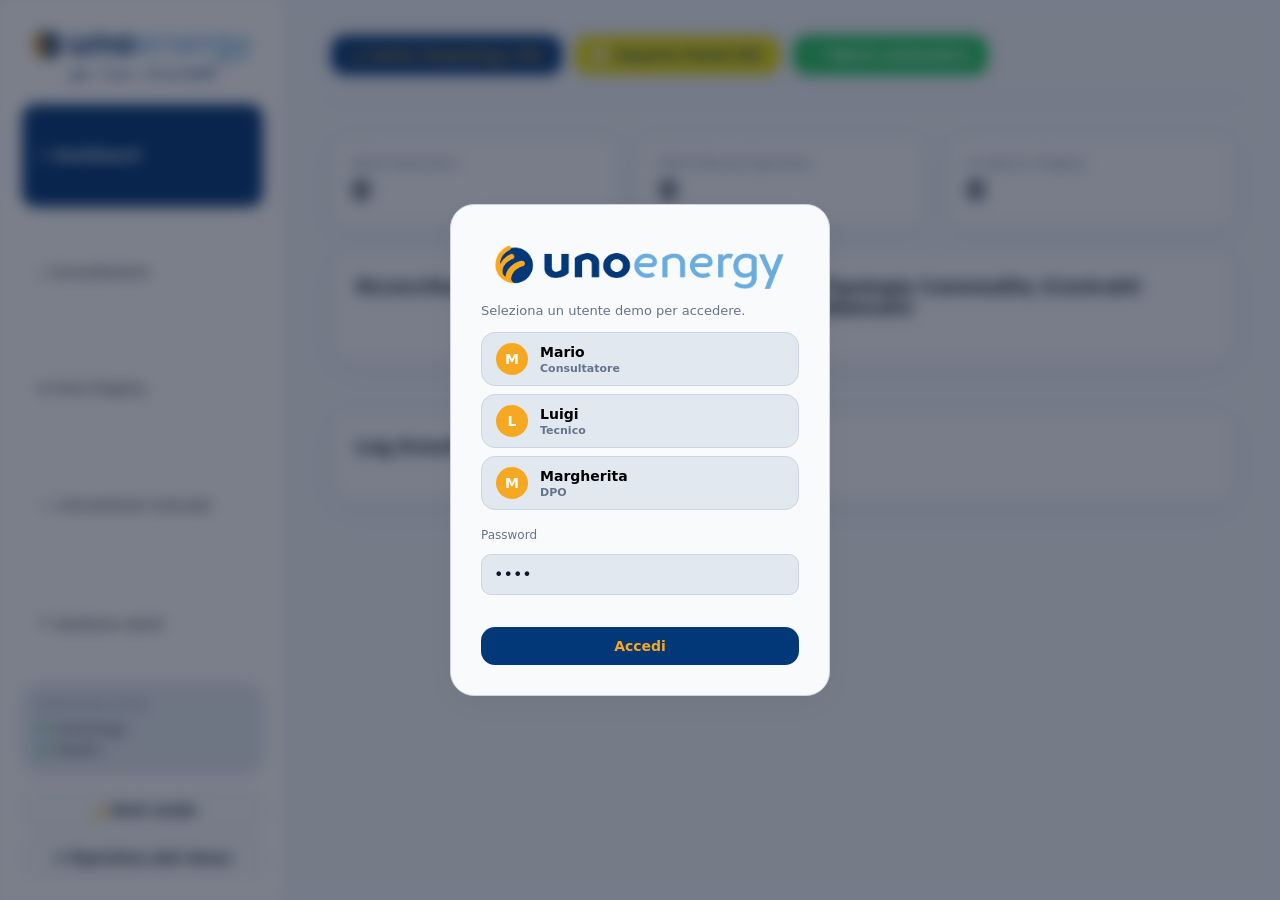
==== index.html @ 5f6e7caa "aggiunta la possibilità di vedere il responsabile del match solo da DPO" ====
<!doctype html>
<html lang="it">

<head>
  <meta charset="utf-8" />
  <meta name="viewport" content="width=device-width, initial-scale=1" />
  <title>Unoenergy Premium Demo</title>
  <link rel="stylesheet" href="styles.css" />
</head>

<body>
  <div class="app-shell">
    <aside class="sidebar">
      <div class="brand">
        <div class="brand-mark"><img style="width: 100%; height: auto;" src="images/logo-unoenergy.png" alt="DocBridge">
        </div>
      </div>
      <nav class="nav">
        <button class="nav-item active" data-view="dashboard">
          ✦ Dashboard
        </button>
        <button class="nav-item" data-view="consultazione">
          ⌕ Consultazione
        </button>
        <button class="nav-item staging-btn" id="nav-staging" data-view="staging">
          ⇄ Area Staging
          <span id="notificationDot" class="dot hidden"></span>
        </button>
        <button class="nav-item" id="nav-manuale" data-view="manuale">
          ＋ Caricamento manuale
        </button>
        <button class="nav-item" id="nav-users" data-view="users">🛡 Gestione utenti</button>
      </nav>
      <div class="repo-card-wrap">
        <div class="side-card" id="repoCard" title="Clicca per gestire i repository">
          <small>Repository attive</small>
          <div id="repoStatusList">
      <main class="main">
        <header class="topbar">

          <div class="top-actions">
            <button id="btnUno">☁ Carica Uno Energy CSV</button>
            <input id="csvInput" type="file" accept=".csv,text/csv" hidden />
            <button id="btnPostel" class="ghostPostel">📝 Importa Postel WS</button>
            <button id="btnAutoMatch" class="success">✓ Match automatico</button>
          </div>
        </div>

        <div class="repo-toggle-panel" id="repoTogglePanel">
          <small>Gestisci repository</small>
          <div id="repoToggleList"></div>
        </div>
      </div>
      <button id="themeToggle" class="ghost full">🌙 Dark mode</button>
      <button id="resetDemo" class="ghost full mt-sm" title="Cancella i dati demo salvati nel browser">↺ Ripristina dati
        demo</button>
    </aside>

    <main class="main">
      <header class="topbar">
        <div class="top-actions">
          <button id="btnUno">☁ Carica Unoenergy CSV</button>
          <input id="csvInput" type="file" accept=".csv,text/csv" hidden />
          <button id="btnPostel" class="ghostPostel">📝 Importa Postel WS</button>
          <button id="btnAutoMatch" class="success">✓ Match automatico</button>
        </div>
        <div id="userBadge" class="user-badge" style="display:none"></div>
      </header>

      <section id="dashboard" class="view active">
        <div class="kpi-grid">
          <div class="kpi">
            <small>Match Automatici</small><b id="kpiAuto">0</b>
          </div>
          <div class="kpi">
            <small>Match Manuali Operatore</small><b id="kpiManuale">0</b>
          </div>
          <div class="kpi">
            <small>In attesa in Staging</small><b id="kpiStaging">0</b>
          </div>
        </div>

        <div class="grid two">
          <div class="card">
            <div class="card-head">
              <h3>Riconciliazione Flussi</h3>
            </div>
            <div id="matchChart" class="chart-bars"></div>
          </div>
          <div class="card">
            <div class="card-head">
              <h3>Tipologia Commodity (Contratti Abbinati)</h3>
            </div>
            <div id="commodityChart" class="chart-bars"></div>
          </div>
        </div>

        <div class="grid">
          <div class="card">
            <div class="card-head">
              <h3>Log Eventi Sistema</h3>
            </div>
            <div id="timelineEvents" class="timeline"></div>
          </div>
        </div>
      </section>

      <section id="consultazione" class="view">
        <div class="card">
          <div class="search-row wrap">
            <input type="text" id="docSearch" placeholder="Cerca per nome cliente, POD o ID..." class="mega-search" />
            <select id="docCommodity" aria-label="Filtra per commodity">
              <option value="">Tutte le commodity</option>
              <option value="Energia Elettrica">Energia Elettrica</option>
              <option value="Gas naturale">Gas naturale</option>
            </select>
            <select id="docSearchField" aria-label="Cerca per campo specifico">
              <option value="">Tutti i campi</option>
              <option value="cliente_codice_fiscale">Codice fiscale</option>
              <option value="cliente_partita_iva">Partita IVA</option>
              <option value="pde_external_id">PD External ID</option>
              <option value="codice_pod">Codice POD</option>
              <option value="codice_pdr">Codice PDR</option>
              <option value="data_firma_contratto">Data firma</option>
            </select>
          </div>
        </div>
        <div class="card">
          <div class="table-wrap">
            <table class="data-table">
              <thead>
                <tr>
                  <th>ID Documento</th>
                  <th>Cliente</th>
                  <th>Commodity</th>
                  <th>Data Firma</th>
                  <th>Abbinamento</th>
                  <th class="col-id">responsabile del match</th>
                  <th class="col-action">Azione</th>
                </tr>
              </thead>
              <tbody id="docTableBody"></tbody>
            </table>
          </div>
        </div>
      </section>

      <section id="staging" class="view">
        <div class="card">
          <div class="search-row">
            <input type="text" id="stagingSearch" placeholder="Filtra code di staging..." class="mega-search" />
          </div>
        </div>
        <div class="grid two">
          <div class="card">
            <div class="card-head">
              <h3>Coda Unoenergy (Signed)</h3>
              <span class="pill">CSV Ingest</span>
            </div>
            <div class="table-wrap">
              <table class="data-table">
                <thead>
                  <tr>
                    <th>ID</th>
                    <th>Cliente</th>
                    <th>POD/PDR</th>
                    <th class="col-action">Azione</th>
                  </tr>
                </thead>
                <tbody id="tableUnoBody"></tbody>
              </table>
            </div>
          </div>
          <div class="card">
            <div class="card-head">
              <h3>Coda Postel (Archived)</h3>
              <span class="pill">WS Ingest</span>
            </div>
            <div class="table-wrap">
              <table class="data-table">
                <thead>
                  <tr>
                    <th>ID</th>
                    <th>Cliente</th>
                    <th>POD/PDR</th>
                    <th class="col-action">Azione</th>
                  </tr>
                </thead>
                <tbody id="tablePostelBody"></tbody>
              </table>
            </div>
          </div>
        </div>
        <div class="card sticky-match" id="stickyMatch" style="display: none">
          <div id="stickyMatchText"></div>
          <div class="top-actions">
            <button class="ghost" id="btnManualMatch">
              🔎 Confronta Dati
            </button>
            <button class="orange" id="btnStickyAutoMatch">
              🤖 Match Automatico
            </button>
          </div>
        </div>
      </section>

      <section id="manuale" class="view">
        <div class="card">
          <div class="card-head">
            <h3>Nuovo record di test</h3>
            <button id="fillDemo" class="ghost">
              ⚡ Inserisci dati demo
            </button>
          </div>
          <form id="manualForm" onsubmit="return false;">
            <div class="form-grid">
              <div class="field">
                <label for="f_cliente_nome_cognome">Fornitura : Cliente : Nome e Cognome</label><input type="text"
                  id="f_cliente_nome_cognome" name="cliente_nome_cognome" />
              </div>
              <div class="field">
                <label for="f_cliente_codice_fiscale">Fornitura : Cliente : Codice fiscale</label><input type="text"
                  id="f_cliente_codice_fiscale" name="cliente_codice_fiscale" />
              </div>
              <div class="field">
                <label for="f_cliente_partita_iva">Fornitura : Cliente : Partita IVA</label><input type="text"
                  id="f_cliente_partita_iva" name="cliente_partita_iva" />
              </div>
              <div class="field">
                <label for="f_codice_pod_pdr" id="f_codice_pod_pdr_label">Codice POD</label><input type="text"
                  id="f_codice_pod_pdr" name="codice_pod" />
              </div>
              <div class="field">
                <label for="f_data_firma_contratto">Data firma contratto</label><input type="date"
                  id="f_data_firma_contratto" name="data_firma_contratto" />
              </div>
              <div class="field">
                <label for="f_commodity">Commodity</label><select id="f_commodity" name="commodity">
                  <option value="Energia Elettrica">Energia Elettrica</option>
                  <option value="Gas naturale">Gas naturale</option>
                </select>
              </div>
              <div class="field">
                <label for="f_codice_prodotto" id="f_codice_prodotto_label">Codice Prodotto EE</label><input type="text"
                  id="f_codice_prodotto" name="codice_prodotto_ee" />
              </div>
              <div class="field">
                <label for="f_contract_account">Contract Account</label><input type="text" id="f_contract_account"
                  name="contract_account" />
              </div>
              <div class="field">
                <label for="f_pde_external_id">Pde external id</label><input type="text" id="f_pde_external_id"
                  name="pde_external_id" />
              </div>
              <div class="field">
                <label for="f_cliente_codice_identificativo_univoco">Fornitura : Cliente : Codice Identificativo
                  Univoco</label><input type="text" id="f_cliente_codice_identificativo_univoco"
                  name="cliente_codice_identificativo_univoco" />
              </div>
              <div class="field">
                <label for="f_cliente_record_type_testuale">Fornitura : Cliente : Record Type Testuale</label><select
                  id="f_cliente_record_type_testuale" name="cliente_record_type_testuale">
                  <option value="Retail">Retail</option>
                  <option value="Business">Business</option>
                </select>
              </div>
              <div class="field">
                <label for="f_opportunita_tipo_record">Fornitura : Opportunita : Tipo di record
                  Opportunita</label><select id="f_opportunita_tipo_record" name="opportunita_tipo_record">
                  <option value="Switch">Switch</option>
                  <option value="Nuova attivazione">Nuova attivazione</option>
                </select>
              </div>
              <div class="field">
                <label for="f_id_forniture">ID forniture</label><input type="text" id="f_id_forniture"
                  name="id_forniture" />
              </div>
              <div class="field">
                <label for="f_opportunita_nome">Fornitura : Opportunita : Nome opportunita</label><input type="text"
                  id="f_opportunita_nome" name="opportunita_nome" />
              </div>
              <div class="field">
                <label for="f_opportunita_commodity">Fornitura : Opportunita : Commodity</label><select
                  id="f_opportunita_commodity" name="opportunita_commodity">
                  <option value="Power">EE</option>
                  <option value="Gas">GA</option>
                </select>
              </div>
              <div class="field">
                <label for="f_stato">STATO</label><select id="f_stato" name="stato">
                  <option value="Attivo">Attivo</option>
                  <option value="Sospeso">Sospeso</option>
                  <option value="Chiuso">Chiuso</option>
                </select>
              </div>
              <div class="field">
                <label for="f_data_certificazione">Data Certificazione</label><input type="date"
                  id="f_data_certificazione" name="data_certificazione" />
              </div>
            </div>
            <div class="form-actions">
              <button type="button" class="primary" id="createUno">
                Inietta in Staging
              </button>
            </div>
          </form>
        </div>
      </section>

      <section id="api" class="view">
        <div class="grid two">
          <div class="card code-card">
            <h3>API simulate</h3>
            <pre>
POST /api/v1/ingest/unoenergy
GET  /api/v1/documents
GET  /api/v1/staging/queuesigned</pre>
          </div>
          <div class="card code-card">
            <h3>CLI staging</h3>
            <pre>
db-queue list unoenergy
db-queue match &lt;id_postel&gt; &lt;id_uno&gt;</pre>
          </div>
        </div>
      </section>

      <section id="users" class="view">
        <div class="card">
          <div class="card-head">
            <h3>Gestione utenti</h3>
            <span class="pill">Solo DPO</span>
          </div>
          <div class="table-wrap">
            <table class="data-table">
              <thead>
                <tr>
                  <th>Username</th>
                  <th>Ruolo</th>
                  <th>Creato il</th>
                </tr>
              </thead>
              <tbody id="usersTableBody"></tbody>
            </table>
          </div>
        </div>
      </section>
    </main>
  </div>

  <div id="loginOverlay" class="login-overlay">
    <form id="loginForm" class="login-panel" onsubmit="return false;">
      <div class="login-brand">
          <div class="brand-mark">
            <img style="width: 100%; height: auto;" src="images/unoenergy-saving-solutions.png" alt="DocBridge">
          </div>
      </div>
  <p class="login-hint">Seleziona un utente demo per accedere.</p>
  <div id="loginUserList" class="login-user-list"></div>
  <div class="field">
    <label for="loginPassword">Password</label>
    <input type="password" id="loginPassword" name="password" autocomplete="off" />
  </div>
  <div id="loginError" class="login-error"></div>
  <button type="submit" id="loginSubmitBtn" class="primary full">Accedi</button>
  </form>
  </div>

  <div id="drawer" class="drawer">
  <div class="drawer-panel">
    <button class="drawer-close" id="closeDrawer">×</button>
    <h3 id="drawerTitle">Dettagli Documento</h3>
    <div class="meta-grid" id="drawerMetaGrid"></div>

    <div class="pdf-viewer">
      <div class="pdf-page">
        <div class="pdf-brand">
          <span class="pdf-brand-dot"></span>
          <span class="pdf-brand-name">uno<b>energy</b></span>
        </div>

        <div class="pdf-doctitle">Proposta di Contratto per Clienti domestici</div>

        <div class="pdf-field">
          <small>Cliente</small>
          <h2 id="pdfClientName">Cliente</h2>
        </div>

        <div class="pdf-field">
          <small id="pdfPodLabel">Identificativo POD/PDR</small>
          <span class="highlight" id="pdfPod"></span>
        </div>

        <div class="pdf-field">
          <small>Sottoscritto il</small>
          <span id="pdfDate"></span>
        </div>

        <p class="pdf-footnote">
          <span class="pdf-check">✓</span>
          Documento digitalizzato e verificato con successo rispetto ai tracciati core.
        </p>
      </div>
    </div>
  </div>
</div>

  <div id="modalCompare" class="modal">
    <div class="modal-panel">
      <h3 id="compareTitle">Confronto Tracciati</h3>
      <div class="diff-grid diff-grid-scroll" id="compareDiffGrid"></div>
      <div id="reconFooter" class="recon-footer" style="display: none">
        <div id="reconStatus" class="recon-status pending"></div>
        <div class="recon-footer-actions">
          <button class="ghost" id="reconAnnulla" type="button">↺ Annulla tutto</button>
          <button class="orange" id="reconAccoppia" type="button" disabled>✓ Accoppia record</button>
        </div>
      </div>
      <div class="form-actions">
        <button class="ghost" id="closeModal">Chiudi finestra</button>
      </div>
    </div>
  </div>

  <div class="toast-host" id="toastHost"></div>
  <script src="app.js"></script>
</body>

</html>
---- styles.css ----
:root {
  /* --- WHITE MODE (Gradazioni di Grigio Chiaro / Fumo) --- */
  --bg: #f1f5f9; /* Grado 1: Sfondo principale chiarissimo */
  --sidebar-bg: #ffffff; /* Grado 2: Sfondo barra laterale */
  --panel: #f8fafc; /* Grado 3: Sfondo delle Card standard */
  --panel-nested: #e2e8f0; /* Grado 4: Sfondo elementi interni (es. meta, diff, input) */
  --line: #cbd5e1; /* Grado 5: Bordi e linee di separazione netti */
  --blue: #033878;
  --text: #0f172a;
  --muted: #64748b;
  --btn-csv: #0ea5e9;
  --orange: #f7a823;
  --green: #22c55e;
  /* Verde acceso */
  --red: #ef4444;
  /* Rosso acceso */
  --shadow: 0 10px 30px #0f172a08;
  --radius: 24px;
}

body.dark {
  /* --- DARK MODE (Blu Notte + Arancione) --- */

  /* Layering */
  --bg: #0a0f1c;
  /* Blu notte */
  --sidebar-bg: #0d1324;
  /* Sidebar blu scurissimo */
  --panel: #111a2e;
  /* Card blu profondo */
  --panel-nested: #182544;
  /* Elementi interni */
  --line: #2c3b5c;
  /* Linee blu-grigie */

  /* Testi */
  --text: #e6ecf8;
  /* Testo chiaro con tinta blu */
  --muted: #9aa6c1;
  /* Testo secondario */

  /* Colori aziendali */
  --primary: #3b82f6;
  /* Blu acceso */
  --primary-dark: #1e3a8a;
  /* Blu scuro */
  --accent: #f97316;
  /* Arancione Unoenergy-like */

  /* Stati */
  --green: #22c55e;
  --red: #ef4444;

  /* UI */
  --shadow: 0 20px 55px rgba(0, 0, 0, 0.55);
}


* {
  box-sizing: border-box;
}

body {
  margin: 0;
  font-family:
    Inter,
    Segoe UI,
    system-ui,
    sans-serif;
  background: var(--bg);
  color: var(--text);
}

button,
input,
select {
  font: inherit;
}

.app-shell {
  display: flex;
  min-height: 100vh;
}

.sidebar {
  width: 286px;
  padding: 22px;
  position: sticky;
  top: 0;
  height: 100vh;
  background: var(--sidebar-bg);
  border-right: 1px solid var(--line);
  display: flex;
  flex-direction: column;
}

.brand {
  display: flex;
  align-items: center;
  gap: 12px;
  margin-bottom: 30px;
}

.brand-mark {
  color: var(--text);
  width: 100%;
  height: 36px;
  border-radius: 10px;
  display: grid;
  place-items: center;
  font-weight: 800;
  margin-bottom: 1rem;
}

.brand strong {
  display: block;
  font-size: 15px;
}

.brand span {
  font-size: 11px;
  color: var(--muted);
  display: block;
}

.nav {
  display: grid;
  gap: 6px;
  flex: 1;
}

.nav-item {
  display: flex;
  align-items: center;
  justify-content: space-between;
  background: transparent;
  border: 0;
  color: var(--text);
  text-align: left;
  padding: 12px 16px;
  border-radius: 14px;
  cursor: pointer;
  transition: all 0.2s;
  font-weight: 500;
  margin-bottom: 0.5rem;
}

.nav-item:hover {
  background: var(--panel-nested);
  color: var(--text);
}

.nav-item.active {
  background: var(--blue);
  color: white;
  font-weight: 600;
}

/*-- bottone staging --- */
.nav-item.staging-btn {
  position: relative;
}

.dot {
  width: 10px;
  height: 10px;
  background-color: red;
  border-radius: 50%;
}

.hidden {
  display: none;
}

.side-card {
  background: var(--panel-nested);
  padding: 16px;
  border-radius: 18px;
  margin-bottom: 16px;
  border: 1px solid var(--line);
}

.side-card small {
  color: var(--muted);
  display: block;
  margin-bottom: 10px;
  text-transform: uppercase;
  font-size: 10px;
  letter-spacing: 0.5px;
}

.flow-status {
  display: flex;
  align-items: center;
  gap: 8px;
  font-size: 13px;
  margin-bottom: 6px;
}

.flow-status:last-child {
  margin-bottom: 0;
}

.dot {
  width: 8px;
  height: 8px;
  border-radius: 50%;
}

/* --- NUOVI COLORI STATO FLUSSI --- */
.dot.green {
  background: var(--green);
}

.dot.red {
  background: var(--red);
}

.main {
  flex: 1;
  padding: 35px 45px;
  max-width: 1300px;
  margin: 0 auto;
  width: 100%;
}

.topbar {
  display: flex;
  justify-content: space-between;
  align-items: center;
  margin-bottom: 35px;
  border-bottom: 1px solid var(--line);
  padding-bottom: 24px;
}

.topbar h1 {
  margin: 0 0 6px 0;
  font-size: 28px;
  font-weight: 700;
  letter-spacing: -0.5px;
}

.topbar p {
  margin: 0;
  color: var(--muted);
  font-size: 14px;
}

.top-actions {
  display: flex;
  gap: 12px;
}

button {
  border: 0;
  padding: 11px 18px;
  border-radius: 14px;
  font-weight: 600;
  font-size: 14px;
  cursor: pointer;
  transition: all 0.2s;
  display: inline-flex;
  align-items: center;
  gap: 8px;
}

#btnUno,
button.primary {
  background: var(--blue);
  color: #f7a823;
}

#btnUno:hover,
button.primary:hover {
  filter: brightness(1.1);
}

button.warning {
  background: #c2410c;
  color: #fff;
}

button.warning:hover {
  background: #ea580c;
}

button.success {
  background: var(--green);
  color: #fff;
}

button.success:hover {
  filter: brightness(1.1);
}

button.orange {
  background: var(--orange);
  color: #fff;
}
button.orange:hover {
  filter: brightness(1.1);
}

button.ghost {
  background: var(--panel);
  color: var(--text);
  border: 1px solid var(--line);
}
button.ghostrosso { 
    background: var(--panel); 
    color: var(--text); 
    border: 1px solid var(--line); 
    transition: all 0.3s ease; /* Opzionale: rende il cambio di colore più fluido */
}

button.ghostrosso:hover {
    background: red;
    color: white; /* Consigliato per contrasto, puoi cambiarlo se preferisci */
    border-color: red;
}
button.ghostPostel {
  background: #ebdb00;
  color: #0b3c8a;
  border: 1px solid var(--line);
}

button.ghost:hover {
  background: var(--panel-nested);
}

button.full {
  width: 100%;
  justify-content: center;
}

.mt-sm {
  margin-top: 8px;
}

.col-action {
  width: 50px;
}

.pdf-footnote {
  margin-top: 40px;
  font-size: 12px;
  color: var(--muted);
}

.diff-grid-scroll {
  max-height: 400px;
  overflow-y: auto;
  margin-bottom: 20px;
}

.view {
  display: none;
}

.view.active {
  display: block;
}

.card {
  background: var(--panel);
  border: 1px solid var(--line);
  border-radius: var(--radius);
  padding: 24px;
  box-shadow: var(--shadow);
  margin-bottom: 24px;
}

.card.glass {
  background: var(--panel);
}

.card-head {
  display: flex;
  justify-content: space-between;
  align-items: center;
  margin-bottom: 20px;
}

.card-head h3 {
  margin: 0;
  font-size: 18px;
  font-weight: 600;
}

.pill {
  background: var(--panel-nested);
  color: var(--text);
  padding: 4px 10px;
  border-radius: 20px;
  font-size: 12px;
  font-weight: 500;
  border: 1px solid var(--line);
}

.kpi-grid {
  display: grid;
  grid-template-columns: repeat(auto-fit, minmax(180px, 1fr));
  gap: 18px;
  margin-bottom: 24px;
}

.kpi {
  background: var(--panel);
  border: 1px solid var(--line);
  padding: 20px;
  border-radius: 20px;
  box-shadow: var(--shadow);
}

.kpi small {
  color: var(--muted);
  display: block;
  margin-bottom: 6px;
  font-size: 12px;
}

.kpi b {
  font-size: 26px;
  font-weight: 700;
}

.grid {
  display: grid;
  gap: 24px;
  margin-bottom: 24px;
}

.grid.two {
  grid-template-columns: 1fr 1fr;
}

.chart-bars {
  display: grid;
  gap: 14px;
}

.bar-row {
  display: flex;
  align-items: center;
  gap: 14px;
  font-size: 13px;
}

.bar-row b {
  width: 140px;
  font-weight: 500;
}

.bar-track {
  flex: 1;
  background: var(--panel-nested);
  height: 12px;
  border-radius: 6px;
  overflow: hidden;
  border: 1px solid var(--line);
}

.bar-fill {
  background: var(--orange);
  height: 100%;
  border-radius: 6px;
  transition: width 0.6s cubic-bezier(0.4, 0, 0.2, 1);
}

/* Barre con colori molto accesi e vivi */
.bar-row:nth-child(1) .bar-fill {
  background: var(--green);
}

.bar-row:nth-child(2) .bar-fill {
  background: var(--orange);
}

.bar-row:nth-child(3) .bar-fill {
  background: var(--red);
}

.bar-row span {
  width: 30px;
  text-align: right;
  font-weight: 600;
}

.timeline {
  display: grid;
  gap: 12px;
  max-height: 260px;
  overflow-y: auto;
  padding-right: 6px;
}

.event {
  display: flex;
  gap: 14px;
  font-size: 13px;
  align-items: flex-start;
  padding-bottom: 12px;
  border-bottom: 1px solid var(--line);
}

.event:last-child {
  border-bottom: 0;
  padding-bottom: 0;
}

.event time {
  color: var(--muted);
  font-family: monospace;
  background: var(--panel-nested);
  padding: 2px 6px;
  border-radius: 6px;
  border: 1px solid var(--line);
}

.search-row {
  display: flex;
  gap: 12px;
  align-items: center;
}

.search-row.wrap {
  flex-wrap: wrap;
}

.mega-search {
  flex: 1;
  min-width: 250px;
}

input,
select {
  background: var(--panel-nested);
  border: 1px solid var(--line);
  color: var(--text);
  padding: 11px 16px;
  border-radius: 12px;
  outline: none;
  transition: all 0.2s;
}

input:focus,
select:focus {
  border-color: var(--text);
}

.table-wrap {
  overflow-x: auto;
}

.data-table {
  width: 100%;
  border-collapse: collapse;
  text-align: left;
  font-size: 13px;
}

.data-table th {
  padding: 14px 16px;
  color: var(--muted);
  font-weight: 500;
  border-bottom: 1px solid var(--line);
  cursor: pointer;
  -webkit-user-select: none;
  user-select: none;
}

.data-table th:hover {
  color: var(--text);
}

.data-table td {
  padding: 14px 16px;
  border-bottom: 1px solid var(--line);
}

.data-table tbody tr {
  cursor: pointer;
  transition: background 0.15s;
}

.data-table tbody tr:hover {
  background: var(--panel-nested);
}

.data-table tr.selected {
  background: var(--panel-nested) !important;
  outline: 1px solid var(--line);
}

.badge {
  padding: 3px 8px;
  border-radius: 6px;
  font-size: 11px;
  font-weight: 600;
  display: inline-block;
}
.repo-origin-pill {
  display: inline-flex;
  align-items: center;
  gap: 6px;
  margin-top: 6px;
  padding: 3px 8px;
  border-radius: 999px;
  background: var(--panel-nested);
  color: var(--muted);
  font-size: 11px;
  font-weight: 600;
  width: fit-content;
}
.badge.green {
  background: #dcfce7;
  color: #15803d;
}

.badge.orange {
  background: #ffedd5;
  color: #c2410c;
}

.badge.red {
  background: #fee2e2;
  color: #b91c1c;
}

.dark .badge.green {
  background: #064e3b;
  color: #4ade80;
}

.dark .badge.orange {
  background: #7c2d12;
  color: #fb923c;
}

.dark .badge.red {
  background: #7f1d1d;
  color: var(--orange);
}

.table-footer {
  display: flex;
  justify-content: space-between;
  align-items: center;
  margin-top: 16px;
  font-size: 12px;
  color: var(--muted);
}

.pager {
  display: flex;
  gap: 6px;
}

.pager button {
  padding: 4px 10px;
  border-radius: 8px;
  background: var(--panel);
  color: var(--text);
  border: 1px solid var(--line);
}

.pager button:hover {
  background: var(--panel-nested);
}

.sticky-match {
  position: sticky;
  bottom: 0;
  margin-bottom: 0;
  display: flex;
  justify-content: space-between;
  align-items: center;
  background: var(--panel);
  border-top: 1px solid var(--line);
  box-shadow: var(--shadow);
  z-index: 10;
}

.sticky-match-blocked {
  border: 1px solid var(--red) !important;
  background: linear-gradient(135deg, var(--panel) 0%, rgba(239, 68, 68, 0.08) 100%) !important;
}

.sticky-match-blocked #stickyMatchText {
  color: var(--red);
}

.sticky-match button:disabled {
  opacity: 0.45;
  cursor: not-allowed;
  filter: grayscale(40%);
}

.sticky-match span {
  display: block;
  font-size: 12px;
  color: var(--muted);
  margin-top: 2px;
}

.empty {
  padding: 40px;
  text-align: center;
  color: var(--muted);
  font-size: 14px;
}

.form-grid {
  display: grid;
  grid-template-columns: repeat(auto-fit, minmax(220px, 1fr));
  gap: 16px;
  margin-bottom: 24px;
}

.field {
  display: grid;
  gap: 6px;
}

.field label {
  font-size: 12px;
  font-weight: 500;
  color: var(--muted);
}

.form-actions {
  display: flex;
  gap: 12px;
  justify-content: flex-end;
  border-top: 1px solid var(--line);
  padding-top: 18px;
}

.drawer,
.modal {
  position: fixed;
  inset: 0;
  background: #00000050;
  -webkit-backdrop-filter: blur(4px);
  backdrop-filter: blur(4px);
  z-index: 100;
  opacity: 0;
  pointer-events: none;
  transition: opacity 0.25s;
}

.dark .drawer,
.dark .modal {
  background: #000000b3;
}

.drawer.open,
.modal.open {
  opacity: 1;
  pointer-events: auto;
}

.drawer-panel {
  position: absolute;
  top: 0;
  right: 0;
  bottom: 0;
  width: 640px;
  background: var(--bg);
  border-left: 1px solid var(--line);
  padding: 35px;
  overflow-y: auto;
  transform: translateX(30px);
  transition: transform 0.25s;
}

.drawer.open .drawer-panel {
  transform: translateX(0);
}

/* --- PDF VIEWER ---*/
.pdf-page {
  font-family: Arial, "Helvetica Neue", sans-serif;
  padding: 20px 18px;
  /* mantieni il tuo attuale bordo/radius/ombra della card */
}

.pdf-brand {
  display: flex;
  align-items: center;
  gap: 6px;
  margin-bottom: 14px;
}
.pdf-brand-dot {
  width: 14px;
  height: 14px;
  border-radius: 50%;
  background: #f6a21e; /* colore accento a piacere */
  display: inline-block;
}
.pdf-brand-name {
  font-size: 13px;
  font-weight: 600;
  color: var(--text);
  letter-spacing: -0.2px;
}
.pdf-brand-name b { font-weight: 700; }

.pdf-doctitle {
  font-size: 11px;
  color: #666;
  text-transform: uppercase;
  letter-spacing: .3px;
  border-bottom: 1px solid #e4e8ee;
  padding-bottom: 10px;
  margin-bottom: 14px;
}

.pdf-field {
  margin-bottom: 10px;
}
.pdf-field small {
  display: block;
  font-size: 10px;
  color: #7a869a;
  text-transform: uppercase;
  letter-spacing: .3px;
  margin-bottom: 2px;
}
.pdf-field h2 {
  margin: 0;
  font-size: 18px;
}

/* riusa/adegua la tua .highlight esistente */
.pdf-field .highlight {
  display: inline-block;
  padding: 2px 6px;
  border-radius: 4px;
}

.pdf-footnote {
  display: flex;
  align-items: flex-start;
  gap: 6px;
  margin-top: 16px;
  font-size: 11px;
  color: #5b6b82;
}
.pdf-check {
  color: #2e9e5b;
  font-weight: 700;
}

/* --- MODAL --- */

.modal-panel {
  position: absolute;
  top: 50%;
  left: 50%;
  transform: translate(-50%, -45%);
  width: 92vw;
  max-width: 1400px;
  background: var(--bg);
  border: 1px solid var(--line);
  border-radius: var(--radius);
  padding: 35px;
  box-shadow: var(--shadow);
  transition: transform 0.25s;
}

.modal.open .modal-panel {
  transform: translate(-50%, -50%);
}

.drawer-close {
  position: absolute;
  top: 20px;
  right: 20px;
  background: var(--panel-nested);
  border: 1px solid var(--line);
  color: var(--text);
  width: 32px;
  height: 32px;
  border-radius: 50%;
  padding: 0;
  display: grid;
  place-items: center;
  font-size: 20px;
}

.meta-grid {
  display: grid;
  grid-template-columns: 1fr 1fr;
  gap: 12px;
  margin-bottom: 20px;
}

.meta {
  background: var(--panel-nested);
  border: 1px solid var(--line);
  padding: 10px 14px;
  border-radius: 12px;
  font-size: 13px;
}

.meta small {
  display: block;
  color: var(--muted);
  font-size: 11px;
  margin-bottom: 2px;
}

.pdf-viewer {
  display: grid;
  grid-template-columns: 1.1fr 0.9fr;
  gap: 18px;
}

.pdf-page {
  min-height: 520px;
  background: var(--panel);
  border-radius: 18px;
  padding: 45px;
  border: 1px solid var(--line);
}

.pdf-page h2 {
  margin-top: 0;
}

.highlight {
  background: var(--panel-nested);
  border: 1px solid var(--line);
  padding: 2px 4px;
  border-radius: 4px;
}

.diff-grid {
  display: grid;
  grid-template-columns: 1fr 1fr;
  gap: 12px;
}

.diff {
  padding: 11px;
  border-radius: 13px;
  border: 1px solid var(--line);
  background: var(--panel-nested);
}

/* --- CONFRONTO: CAMPI NON CORRISPONDENTI EVIDENZIATI IN ROSSO --- */
.diff.changed {
  background: #fee2e2 !important;
  border-color: var(--red) !important;
}

.diff.changed small {
  color: #b91c1c !important;
}

.diff.changed b {
  color: #991b1b !important;
}

/* In Dark Mode */
.dark .diff.changed {
  background: #3f1212 !important;
  border-color: var(--red) !important;
}

.dark .diff.changed small {
  color: var(--orange) !important;
}

.dark .diff.changed b {
  color: var(--orange) !important;
}

/* --- EDITOR UNIFICATO CAMPI IN MISMATCH --- */
.btn-edit-mismatch {
  position: absolute;
  top: 8px;
  right: 8px;
  background: transparent;
  border: 0;
  padding: 2px 4px;
  font-size: 14px;
  cursor: pointer;
  border-radius: 6px;
  opacity: 0;
  transition: opacity 0.15s, transform 0.1s, background 0.15s;
  line-height: 1;
}

.diff.changed {
  position: relative;
}

.diff.changed:hover .btn-edit-mismatch {
  opacity: 1;
}

.btn-edit-mismatch:hover {
  background: var(--orange);
  transform: scale(1.15);
}

.diff-merged {
  grid-column: 1 / -1;
  background: linear-gradient(135deg, #ffffff 0%, var(--orange) 100%) !important;
  border: 2px solid var(--orange) !important;
  padding: 14px 16px;
  box-shadow: 0 4px 16px var(--shadow);
  animation: diffMerge 0.3s ease;
}

.diff-merged small {
  color: var(--orange) !important;
  font-weight: 600;
  display: block;
  margin-bottom: 8px;
}

.diff-merged b {
  color: var(--orange) !important;
}

.diff-merged-row {
  display: flex;
  gap: 8px;
  align-items: center;
  margin-bottom: 8px;
}

.diff-merged-input {
  flex: 1;
  border: 1px solid var(--orange);
  background: #fff;
  color: var(--text);
  padding: 8px 12px;
  border-radius: 8px;
  font-size: 13px;
  font-weight: 500;
}

.diff-merged-input:focus {
  outline: none;
  border-color: var(--orange);
  box-shadow: 0 0 0 3px var(--shadow);
}

.diff-merged-apply {
  background: var(--orange);
  color: #fff;
  border: 0;
  padding: 8px 14px;
  border-radius: 8px;
  font-weight: 600;
  font-size: 12px;
  cursor: pointer;
  transition: filter 0.15s;
}

.diff-merged-apply:hover {
  filter: brightness(1.1);
}

.diff-merged-cancel {
  background: transparent;
  color: var(--muted);
  border: 1px solid var(--line);
  padding: 8px 14px;
  border-radius: 8px;
  font-weight: 500;
  font-size: 12px;
  cursor: pointer;
}

.diff-merged-cancel:hover {
  background: var(--panel-nested);
}

.diff-merged-hint {
  font-size: 11px;
  color: var(--muted);
  margin-top: 6px;
}

.diff-merged-hint b {
  color: var(--text);
  font-weight: 600;
}

.diff-merged.confirmed {
  background: var(--orange) !important;
  border-color: var(--orange) !important;
}

.diff-merged.confirmed small {
  color: #fff !important;
  opacity: 0.9;
}

.diff-merged.confirmed b {
  color: #fff !important;
  font-size: 16px;
  font-weight: 700;
}

.diff-merged.confirmed .diff-merged-hint {
  color: rgba(255, 255, 255, 0.95) !important;
  font-weight: 500;
}

.diff-merged.confirmed .diff-merged-hint b {
  color: #fff !important;
  font-weight: 600;
}

@keyframes diffMerge {
  from {
    opacity: 0;
    transform: scale(0.95);
  }

  to {
    opacity: 1;
    transform: scale(1);
  }
}

/* Dark mode per editor unificato */
.dark .diff-merged {
  background: linear-gradient(135deg, var(--line) 0%, var(--orange) 100%) !important;
  border-color: var(--orange) !important;
}

.dark .diff-merged-input {
  background: var(--panel-nested);
  color: var(--text);
  border-color: var(--orange);
}

.dark .diff-merged.confirmed {
  background: var(--orange) !important;
}

.dark .diff-merged.confirmed b,
.dark .diff-merged.confirmed small {
  color: #fff !important;
}

.toast-host {
  position: fixed;
  right: 22px;
  bottom: 22px;
  display: grid;
  gap: 10px;
  z-index: 30;
}

.toast {
  background: var(--text);
  color: var(--bg);
  padding: 14px 16px;
  border-radius: 16px;
  box-shadow: var(--shadow);
  animation: toast 0.25s ease;
  font-weight: 500;
  border: 1px solid var(--line);
}

@keyframes toast {
  from {
    transform: translateY(10px);
    opacity: 0;
  }
}

.code-card pre {
  white-space: pre-wrap;
  background: var(--panel-nested);
  color: var(--text);
  padding: 18px;
  border-radius: 18px;
  line-height: 1.7;
  border: 1px solid var(--line);
}

.mini-btn {
  padding: 7px 10px;
  border-radius: 10px;
  font-size: 11px;
  background: var(--panel-nested);
  color: var(--text);
  border: 1px solid var(--line);
}

.mini-btn:hover {
  background: var(--line);
}

/* --- FOOTER RICONCILIAZIONE GUIDATA --- */
.recon-footer {
  display: flex;
  justify-content: space-between;
  align-items: center;
  gap: 16px;
  background: linear-gradient(135deg, #ffffff 0%, var(--orange) 100%);
  border: 1px solid var(--orange);
  border-radius: 14px;
  padding: 14px 18px;
  margin-bottom: 16px;
  box-shadow: 0 4px 12px var(--text);
}

.recon-status {
  flex: 1;
  font-size: 13px;
  font-weight: 500;
  line-height: 1.4;
}

.recon-status.pending {
  color: var(--orange);
}

.recon-status.ok {
  color: #15803d;
  font-weight: 600;
}

.recon-footer-actions {
  display: flex;
  gap: 10px;
  flex-shrink: 0;
}

.recon-footer-actions button {
  padding: 9px 16px;
  font-size: 13px;
  border-radius: 10px;
}

.recon-footer-actions button:disabled {
  opacity: 0.45;
  cursor: not-allowed;
  filter: grayscale(0.5);
}

.recon-footer-actions button:disabled:hover {
  filter: grayscale(0.5);
}

.dark .recon-footer {
  background: linear-gradient(135deg, var(--line) 0%, var(--orange) 100%);
  border-color: var(--orange);
}

.dark .recon-status.pending {
  color: var(--orange);
}

.dark .recon-status.ok {
  color: #4ade80;
}

.btn-delete-row {
  opacity: 0;
  background: transparent;
  color: var(--red);
  border: none;
  padding: 4px 8px;
  font-size: 14px;
  cursor: pointer;
  transition: opacity 0.15s, transform 0.1s;
  border-radius: 6px;
}

.btn-delete-row:hover {
  background: var(--red);
  transform: scale(1.1);
  color: var(--red);
}

tr:hover .btn-delete-row {
  opacity: 1;
}

/* ============================================================
   RUOLI & AUTENTICAZIONE
   ============================================================ */

/* --- Badge utente in topbar --- */
.user-badge {
  display: flex;
  align-items: center;
  gap: 14px;
  margin-top: 14px;
}

.user-info {
  display: flex;
  align-items: center;
  gap: 10px;
}

.user-icon {
  width: 34px;
  height: 34px;
  border-radius: 50%;
  background: var(--panel-nested);
  border: 1px solid var(--line);
  display: grid;
  place-items: center;
  font-size: 16px;
}

.user-meta {
  display: flex;
  flex-direction: column;
  gap: 3px;
}

.user-name {
  font-size: 13px;
}

.role-pill {
  display: inline-block;
  width: fit-content;
  font-size: 10px;
  font-weight: 700;
  text-transform: uppercase;
  letter-spacing: 0.4px;
  padding: 2px 9px;
  border-radius: 20px;
}

.role-pill.role-consultatore {
background: var(--orange);
  border: 1px solid var(--orange);
}
.role-pill.role-tecnico { 
  background: var(--orange);
  border: 1px solid var(--orange);
}

.role-pill.role-dpo {
  background: var(--orange);
  border: 1px solid var(--orange);
}
/* --- Dropdown ruolo (Gestione utenti) --- */
#users .table-wrap {
  overflow: visible;
}

.role-dropdown {
  position: relative;
  width: 190px;
  max-width: 100%;
}

.role-dropdown-trigger {
  display: flex;
  align-items: center;
  justify-content: space-between;
  gap: 10px;
  width: 100%;
  background: var(--panel-nested);
  border: 1px solid var(--line);
  color: var(--text);
  font: inherit;
  font-size: 13px;
  font-weight: 600;
  padding: 10px 12px;
  border-radius: 12px;
  cursor: pointer;
  transition: all 0.2s;
}

.role-dropdown-trigger:hover {
  border-color: var(--muted);
}

.role-dropdown.open .role-dropdown-trigger,
.role-dropdown-trigger:focus-visible {
  outline: none;
  border-color: var(--text);
}

.role-dropdown-label {
  display: flex;
  align-items: center;
  gap: 9px;
  overflow: hidden;
  text-overflow: ellipsis;
  white-space: nowrap;
}

.role-dropdown-dot {
  width: 8px;
  height: 8px;
  border-radius: 50%;
  flex: none;
}

.role-dropdown-trigger.role-consultatore .role-dropdown-dot,
.role-dropdown-option.role-consultatore .role-dropdown-dot {
  background: var(--blue);
}

.role-dropdown-trigger.role-tecnico .role-dropdown-dot,
.role-dropdown-option.role-tecnico .role-dropdown-dot {
  background: var(--orange);
}

.role-dropdown-trigger.role-dpo .role-dropdown-dot,
.role-dropdown-option.role-dpo .role-dropdown-dot {
  background: var(--red);
}

.role-dropdown-arrow {
  color: var(--muted);
  font-size: 10px;
  line-height: 1;
  transition: transform 0.2s;
  flex: none;
}

.role-dropdown.open .role-dropdown-arrow {
  transform: rotate(180deg);
}

.role-dropdown-menu {
  position: absolute;
  top: calc(100% + 6px);
  left: 0;
  width: 100%;
  background: var(--panel);
  border: 1px solid var(--line);
  border-radius: 14px;
  box-shadow: var(--shadow);
  padding: 6px;
  display: flex;
  flex-direction: column;
  gap: 2px;
  z-index: 100;
  opacity: 0;
  transform: translateY(-6px);
  pointer-events: none;
  transition: opacity 0.15s ease, transform 0.15s ease;
}

.role-dropdown.open .role-dropdown-menu {
  opacity: 1;
  transform: translateY(0);
  pointer-events: auto;
}

.role-dropdown-option {
  display: flex;
  align-items: center;
  gap: 9px;
  width: 100%;
  background: transparent;
  border: none;
  color: var(--text);
  font: inherit;
  font-size: 13px;
  padding: 9px 10px;
  border-radius: 9px;
  cursor: pointer;
  text-align: left;
}

.role-dropdown-option:hover,
.role-dropdown-option:focus-visible {
  background: var(--panel-nested);
  outline: none;
}

.role-dropdown-option.is-selected {
  background: var(--panel-nested);
  font-weight: 700;
}

.role-dropdown-check {
  margin-left: auto;
  color: var(--green);
  font-size: 12px;
  font-weight: 700;
}

/* --- Overlay di login --- */
.login-overlay {
  position: fixed;
  inset: 0;
  z-index: 999;
  display: none;
  align-items: center;
  justify-content: center;
  background: rgba(15, 23, 42, 0.55);
  backdrop-filter: blur(6px);
}

.login-overlay.open {
  display: flex;
}

body.login-open .app-shell {
  filter: blur(4px);
  pointer-events: none;
}

.login-panel {
  width: 380px;
  max-width: calc(100vw - 40px);
  background: var(--panel);
  border: 1px solid var(--line);
  border-radius: var(--radius);
  padding: 30px;
  box-shadow: var(--shadow);
}

.login-brand {
  display: flex;
  align-items: center;
  gap: 12px;
  margin-bottom: 16px;
}

.login-brand strong {
  display: block;
  font-size: 16px;
}

.login-brand span {
  font-size: 12px;
  color: var(--muted);
}

.login-hint {
  font-size: 13px;
  color: var(--muted);
  margin: 0 0 14px 0;
}

.login-user-list {
  display: grid;
  gap: 8px;
  margin-bottom: 18px;
}

.login-user {
  display: flex;
  align-items: center;
  gap: 12px;
  width: 100%;
  background: var(--panel-nested);
  border: 1px solid var(--line);
  border-radius: 14px;
  padding: 10px 14px;
  cursor: pointer;
  text-align: left;
  transition: all 0.15s;
}

.login-user:hover {
  border-color: var(--orange);
}

.login-user.selected {
  border-color: var(--orange);
  background: var(--shadow);
}

.login-user-avatar {
  width: 32px;
  height: 32px;
  border-radius: 50%;
  background: var(--orange);
  color: #fff;
  display: grid;
  place-items: center;
  font-weight: 700;
  flex-shrink: 0;
}

.login-user-meta {
  display: flex;
  flex-direction: column;
  gap: 2px;
}

.login-user-meta small {
  color: var(--muted);
  font-size: 11px;
}
.dark .login-user
{
  color : white;
}
.login-error {
  color: var(--red);
  font-size: 12px;
  min-height: 16px;
  margin: 8px 0;
}

#loginPassword {
  width: 100%;
  padding: 10px 12px;
  border-radius: 10px;
  border: 1px solid var(--line);
  background: var(--panel-nested);
  color: var(--text);
  margin-top: 6px;
}

/* --- Audit DPO nel Log Eventi --- */
.event-user {
  font-family: monospace;
  font-size: 11px;
  color: var(--muted);
  background: var(--panel-nested);
  border: 1px solid var(--line);
  padding: 1px 7px;
  border-radius: 8px;
  margin-right: 6px;
}

.event-eye {
  background: transparent;
  border: 0;
  cursor: pointer;
  font-size: 12px;
  padding: 0 4px;
  opacity: 0.7;
}

.event-eye:hover {
  opacity: 1;
}

.event-user.revealed {
  color: var(--muted);
  border-color: var(--orange);
  font-weight: 600;
}

/* --- ANIMAZIONE DI RIVELAZIONE CIRCOLARE --- */
::view-transition-old(root),
::view-transition-new(root) {
  animation: none;
  mix-blend-mode: normal;
}

.theme-transitioning {
  position: relative;
  z-index: 9999;
}

body::before {
  content: "";
  position: fixed;
  top: var(--clip-y, 50%);
  left: var(--clip-x, 50%);
  width: 250vmax;
  height: 250vmax;
  background: var(--bg);
  border-radius: 50%;
  transform: translate(-50%, -50%) scale(0);
  z-index: 9999;
  pointer-events: none;
  transition: transform 0.6s cubic-bezier(0.4, 0, 0.2, 1);
}

body.animating-theme::before {
  transform: translate(-50%, -50%) scale(1);
}

.repo-card-wrap {
  position: relative;
}

#repoCard {
  cursor: pointer;
  transition: border-color 0.15s;
}

#repoCard:hover {
  border-color: var(--text);
}

.repo-toggle-panel {
  position: absolute;
  top: -80px;
  left: 100%;
  margin-left: 12px;
  width: 220px;
  min-height: 220px;
  max-height: 420px;
  overflow: visible;
  background: var(--panel-nested);
  border: 1px solid var(--line);
  border-radius: 18px;
  padding: 16px;
  box-shadow: var(--shadow);
  z-index: 50;
  display: none;
}

.repo-toggle-panel.open {
  display: block;
}

.repo-toggle-panel small {
  color: var(--muted);
  display: block;
  margin-bottom: 10px;
  text-transform: uppercase;
  font-size: 10px;
  letter-spacing: 0.5px;
}

.repo-toggle-section {
  margin-bottom: 12px;
}

.repo-toggle-section:last-child {
  margin-bottom: 0;
}

.repo-toggle-section-title {
  font-size: 10px;
  font-weight: 700;
  letter-spacing: 0.6px;
  text-transform: uppercase;
  color: var(--muted);
  margin-bottom: 8px;
}

.repo-toggle-row {
  display: flex;
  align-items: center;
  gap: 8px;
  width: 100%;
  background: var(--panel);
  border: 1px solid var(--line);
  border-radius: 12px;
  padding: 9px 10px;
  margin-bottom: 8px;
  cursor: pointer;
  font-size: 13px;
  color: var(--text);
  text-align: left;
}

.repo-toggle-row:last-child {
  margin-bottom: 0;
}

.repo-toggle-row:hover {
  background: var(--line);
}

.repo-toggle-row:disabled {
  cursor: not-allowed;
  opacity: 0.6;
}

.repo-toggle-row:disabled:hover {
  background: var(--panel);
}

.repo-toggle-name {
  flex: 1;
  font-weight: 500;
}

.repo-toggle-state {
  font-size: 11px;
  color: var(--muted);
}
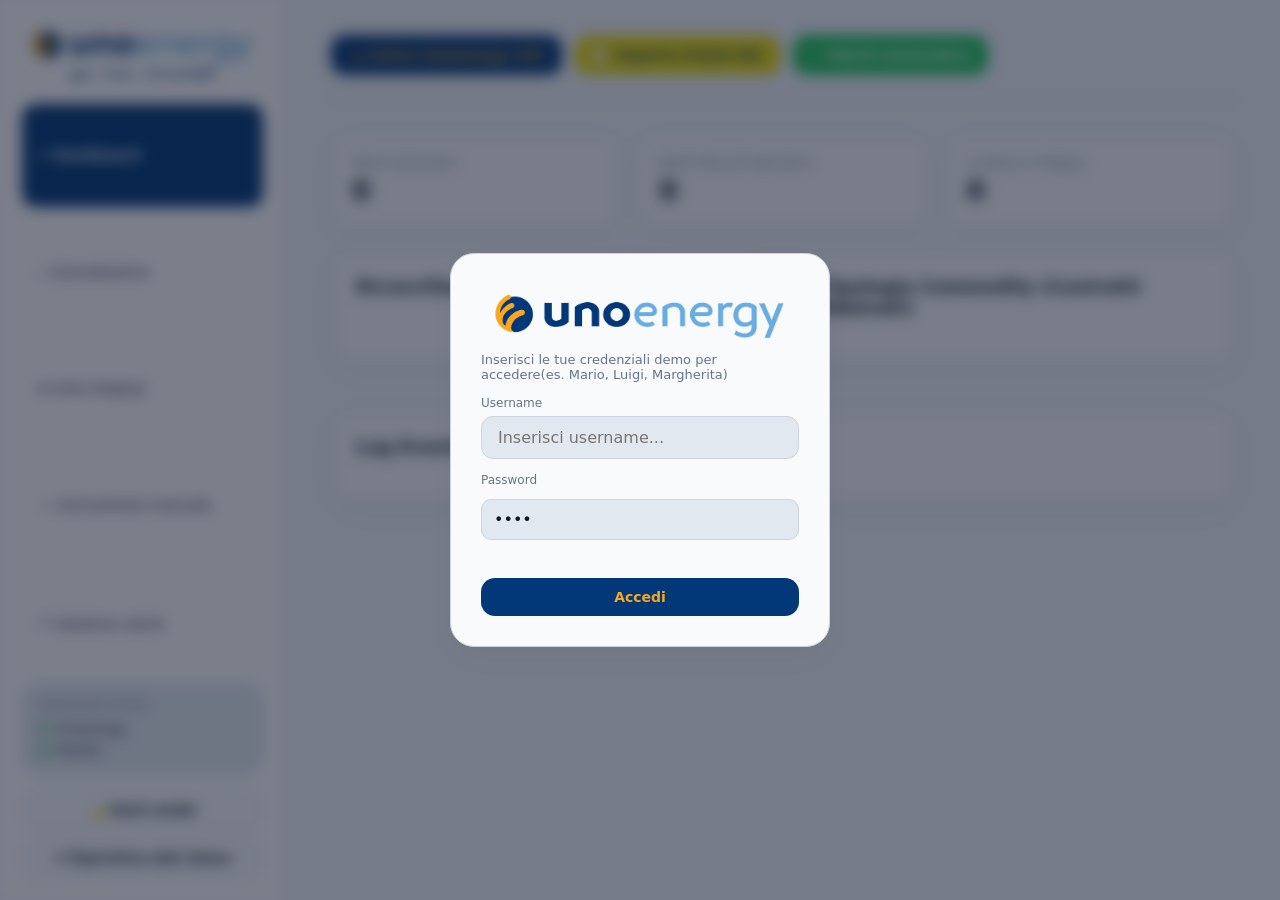
==== commit c29e9d70: "change auth" ====
--- a/index.html
+++ b/index.html
@@ -349,22 +349,32 @@
   </div>
 
   <div id="loginOverlay" class="login-overlay">
-    <form id="loginForm" class="login-panel" onsubmit="return false;">
+ <form id="loginForm" class="login-panel" onsubmit="return false;">
       <div class="login-brand">
           <div class="brand-mark">
             <img style="width: 100%; height: auto;" src="images/unoenergy-saving-solutions.png" alt="DocBridge">
           </div>
       </div>
-  <p class="login-hint">Seleziona un utente demo per accedere.</p>
-  <div id="loginUserList" class="login-user-list"></div>
-  <div class="field">
-    <label for="loginPassword">Password</label>
-    <input type="password" id="loginPassword" name="password" autocomplete="off" />
-  </div>
-  <div id="loginError" class="login-error"></div>
-  <button type="submit" id="loginSubmitBtn" class="primary full">Accedi</button>
+  <p class="login-hint">Inserisci le tue credenziali demo per accedere(es. Mario, Luigi, Margherita)</p>
+  
+  <form id="loginForm" onsubmit="handleLoginSubmit(e)">
+    <div class="field" style="margin-bottom: 14px;">
+      <label for="loginUsername">Username</label>
+      <input type="text" id="loginUsername" placeholder="Inserisci username..." required autocomplete="username">
+    </div>
+    
+    <div class="field" style="margin-bottom: 14px;">
+      <label for="loginPassword">Password</label>
+      <input type="password" id="loginPassword" placeholder="Inserisci password..." required autocomplete="current-password">
+    </div>
+    
+    <div id="loginError" class="login-error"></div>
+    
+    <div class="form-actions" style="border-top: none; padding-top: 0;">
+      <button type="submit" class="primary full">Accedi</button>
+    </div>
   </form>
-  </div>
+</div>
 
   <div id="drawer" class="drawer">
   <div class="drawer-panel">
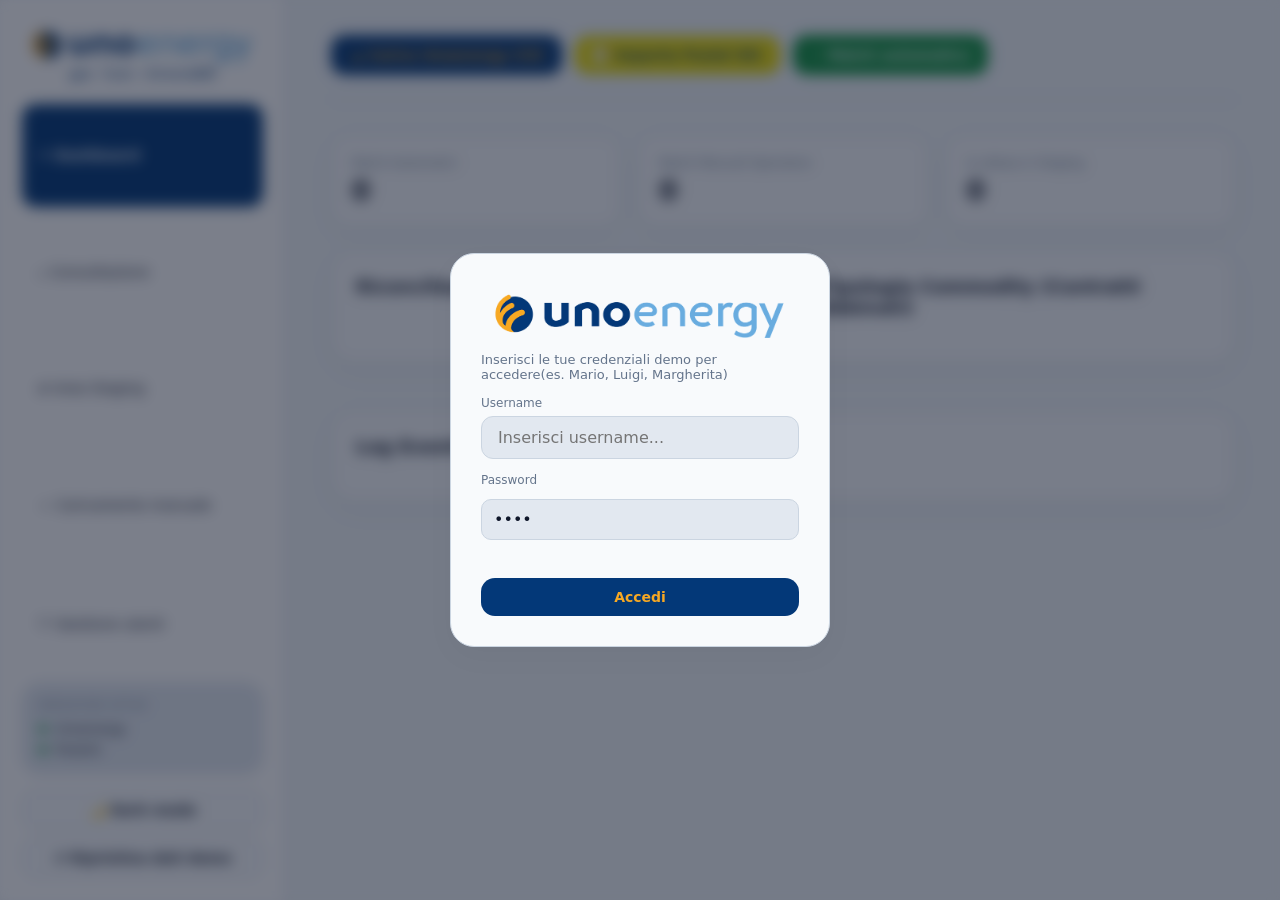
==== commit 2b22d54e: "cambiata staging confronto tracciati" ====
--- a/index.html
+++ b/index.html
@@ -108,22 +108,12 @@
       <section id="consultazione" class="view">
         <div class="card">
           <div class="search-row wrap">
-            <input type="text" id="docSearch" placeholder="Cerca per nome cliente, POD o ID..." class="mega-search" />
-            <select id="docCommodity" aria-label="Filtra per commodity">
-              <option value="">Tutte le commodity</option>
-              <option value="Energia Elettrica">Energia Elettrica</option>
-              <option value="Gas naturale">Gas naturale</option>
-            </select>
-            <select id="docSearchField" aria-label="Cerca per campo specifico">
-              <option value="">Tutti i campi</option>
-              <option value="cliente_codice_fiscale">Codice fiscale</option>
-              <option value="cliente_partita_iva">Partita IVA</option>
-              <option value="pde_external_id">PD External ID</option>
-              <option value="codice_pod">Codice POD</option>
-              <option value="codice_pdr">Codice PDR</option>
-              <option value="data_firma_contratto">Data firma</option>
-            </select>
-          </div>
+            <input type="text" id="docSearch"
+              placeholder="Cerca per Codice Fiscale, Partita IVA, PD External ID, Codice POD, Codice PDR o Data Firma…"
+              class="mega-search" />
+            <button id="btnAdvancedFilters" class="ghost" type="button">⚙ Filtri Avanzati</button>
+          </div>
+          <div id="activeFiltersBar" class="active-filters-bar" hidden></div>
         </div>
         <div class="card">
           <div class="table-wrap">
@@ -418,6 +408,25 @@
   <div id="modalCompare" class="modal">
     <div class="modal-panel">
       <h3 id="compareTitle">Confronto Tracciati</h3>
+      <div class="recon-repo-header">
+        <div class="recon-repo-card recon-repo-card-uno">
+          <div class="recon-repo-card-icon"> <img style= "width: 100%; height : auto;" src = "images/logo.png" alt = "UnoEnergi.img"> </img></div>
+          <div class="recon-repo-card-body">
+            <div class="recon-repo-card-label">Uno Energy</div>
+            <div class="recon-repo-card-name" id="compareRepoUnoName">—</div>
+            <div class="recon-repo-card-client" id="compareRepoUnoClient">—</div>
+          </div>
+        </div>
+        <div class="recon-repo-card recon-repo-card-postel">
+          <div class="recon-repo-card-icon"> <img style= "width: 100%; height : auto;" src = "images/postel.png" alt = "Postel.img"> </img></div>
+
+          <div class="recon-repo-card-body">
+            <div class="recon-repo-card-label">Postel</div>
+            <div class="recon-repo-card-name" id="compareRepoPostelName">—</div>
+            <div class="recon-repo-card-client" id="compareRepoPostelClient">—</div>
+          </div>
+        </div>
+      </div>
       <div class="diff-grid diff-grid-scroll" id="compareDiffGrid"></div>
       <div id="reconFooter" class="recon-footer" style="display: none">
         <div id="reconStatus" class="recon-status pending"></div>
@@ -432,6 +441,21 @@
     </div>
   </div>
 
+  <div id="modalAdvancedFilters" class="modal">
+    <div class="modal-panel">
+      <h3>Filtri Avanzati</h3>
+      <p class="modal-hint">Seleziona uno o più campi su cui filtrare la ricerca nella
+        Consultazione. Se nessun campo è selezionato, la ricerca usa i 6 campi predefiniti
+        (Codice Fiscale, Partita IVA, PD External ID, Codice POD, Codice PDR, Data Firma).</p>
+      <div id="advancedFiltersList" class="checkbox-grid"></div>
+      <div class="form-actions">
+        <button class="ghost" id="advancedFiltersReset" type="button">↺ Ripristina predefiniti</button>
+        <button class="ghost" id="advancedFiltersCancel" type="button">Annulla</button>
+        <button class="primary" id="advancedFiltersApply" type="button">Applica</button>
+      </div>
+    </div>
+  </div>
+
   <div class="toast-host" id="toastHost"></div>
   <script src="app.js"></script>
 </body>
--- a/styles.css
+++ b/styles.css
@@ -10,7 +10,7 @@
   --muted: #64748b;
   --btn-csv: #0ea5e9;
   --orange: #f7a823;
-  --green: #22c55e;
+  --green: #0f913f;
   /* Verde acceso */
   --red: #ef4444;
   /* Rosso acceso */
@@ -48,7 +48,7 @@
   /* Arancione Unoenergy-like */
 
   /* Stati */
-  --green: #22c55e;
+  --green: #0f913f;
   --red: #ef4444;
 
   /* UI */
@@ -348,7 +348,14 @@
 }
 
 .diff-grid-scroll {
-  max-height: 400px;
+  /* La zona diff ora riempie tutto lo spazio verticale rimasto nel pannello
+     del modale (che ha max-height: 88vh). Solo lei scrolla internamente;
+     l'header (titolo + riquadri repository) e il footer "Accoppia record"
+     restano visibili sopra/sotto. flex: 1 + min-height: 0 sono necessari
+     perché un flex item con overflow auto senza min-height: 0 non scrolla
+     correttamente dentro a un container con altezza limitata. */
+  flex: 1;
+  min-height: 0;
   overflow-y: auto;
   margin-bottom: 20px;
 }
@@ -861,12 +868,16 @@
   transform: translate(-50%, -45%);
   width: 92vw;
   max-width: 1400px;
+  max-height: 88vh; /* lascia un margine sopra/sotto per non toccare i bordi della viewport */
   background: var(--bg);
   border: 1px solid var(--line);
   border-radius: var(--radius);
   padding: 35px;
   box-shadow: var(--shadow);
   transition: transform 0.25s;
+  display: flex;
+  flex-direction: column;
+  overflow: hidden; /* lo scroll vive solo nella zona diff-grid-scroll */
 }
 
 .modal.open .modal-panel {
@@ -953,6 +964,111 @@
 .diff.changed {
   background: #fee2e2 !important;
   border-color: var(--red) !important;
+}
+
+/* --- HEADER REPOSITORY: RICONCILIAZIONE GUIDATA --- */
+/* Due riquadri grandi in cima al modal che mostrano il nome del repository
+   di provenienza dei due record confrontati (Uno Energy a sx, Postel a dx).
+   Sono volutamente più grandi ed evidenti dei .diff sottostanti, in modo che
+   l'utente sappia subito "da dove arrivano" i due tracciati prima ancora di
+   scorrere la lista dei campi. */
+.recon-repo-header {
+  display: grid;
+  grid-template-columns: 1fr 1fr;
+  gap: 14px;
+  margin: 6px 0 22px 0;
+}
+
+.recon-repo-card {
+  display: flex;
+  align-items: center;
+  gap: 18px;
+  padding: 22px 26px;
+  border-radius: 18px;
+  border: 1px solid var(--line);
+  background: var(--panel);
+  box-shadow: var(--shadow);
+  min-height: 96px;
+}
+
+.recon-repo-card-uno {
+  border-left: 6px solid var(--blue);
+  background: linear-gradient(135deg, var(--panel) 0%, rgba(3, 56, 120, 0.08) 100%);
+}
+
+.recon-repo-card-postel {
+  border-left: 6px solid var(--orange);
+  background: linear-gradient(135deg, var(--panel) 0%, rgba(247, 168, 35, 0.10) 100%);
+}
+
+.recon-repo-card-icon {
+  font-size: 32px;
+  width: 56px;
+  height: 56px;
+  border-radius: 16px;
+  background: var(--panel-nested);
+  display: grid;
+  place-items: center;
+  flex-shrink: 0;
+  border: 1px solid var(--line);
+}
+
+.recon-repo-card-body {
+  display: flex;
+  flex-direction: column;
+  gap: 4px;
+  min-width: 0;
+  flex: 1;
+}
+
+.recon-repo-card-label {
+  font-size: 11px;
+  font-weight: 700;
+  text-transform: uppercase;
+  letter-spacing: 0.6px;
+  color: var(--muted);
+}
+
+.recon-repo-card-name {
+  font-size: 22px;
+  font-weight: 700;
+  color: var(--text);
+  line-height: 1.2;
+  word-break: break-word;
+}
+
+.recon-repo-card-client {
+  font-size: 14px;
+  font-weight: 500;
+  color: var(--muted);
+  line-height: 1.3;
+  word-break: break-word;
+}
+
+.dark .recon-repo-card {
+  background: var(--panel);
+  border-color: var(--line);
+}
+
+.dark .recon-repo-card-uno {
+  background: linear-gradient(135deg, var(--panel) 0%, rgba(59, 130, 246, 0.10) 100%);
+}
+
+.dark .recon-repo-card-postel {
+  background: linear-gradient(135deg, var(--panel) 0%, rgba(249, 115, 22, 0.12) 100%);
+}
+
+@media (max-width: 720px) {
+  .recon-repo-header {
+    grid-template-columns: 1fr;
+  }
+  .recon-repo-card {
+    padding: 18px 20px;
+    min-height: 0;
+  }
+  .recon-repo-card-name {
+    font-size: 18px;
+  }
 }
 
 .diff.changed small {
@@ -1213,6 +1329,7 @@
   padding: 14px 18px;
   margin-bottom: 16px;
   box-shadow: 0 4px 12px var(--text);
+  flex-shrink: 0; /* non si schiaccia quando l'area diff scrolla */
 }
 
 .recon-status {
@@ -1783,4 +1900,109 @@
 .repo-toggle-state {
   font-size: 11px;
   color: var(--muted);
+}
+
+/* --- FILTRI AVANZATI (Consultazione) --- */
+
+/* Il modal Filtri Avanzati è una vista di selezione campi, non di
+ * confronto testi: gli serve una larghezza contenuta (≤ 640px) per non
+ * sprecare spazio. Manteniamo le altre regole di .modal-panel (centrato,
+ * padding, shadow, animazione). */
+#modalAdvancedFilters .modal-panel {
+  width: min(92vw, 640px);
+  max-height: 86vh;
+  display: flex;
+  flex-direction: column;
+}
+
+#modalAdvancedFilters h3 {
+  margin: 0 0 8px 0;
+}
+
+#modalAdvancedFilters .modal-hint {
+  margin: 0 0 14px 0;
+  font-size: 13px;
+  color: var(--muted);
+  line-height: 1.4;
+}
+
+.checkbox-grid {
+  display: grid;
+  grid-template-columns: repeat(2, minmax(0, 1fr));
+  gap: 6px 14px;
+  max-height: 50vh;
+  overflow-y: auto;
+  padding: 4px 2px 12px;
+  margin-bottom: 16px;
+  border-top: 1px solid var(--line);
+  border-bottom: 1px solid var(--line);
+}
+
+.checkbox-row {
+  display: flex;
+  align-items: center;
+  gap: 10px;
+  padding: 7px 10px;
+  border-radius: 8px;
+  cursor: pointer;
+  user-select: none;
+  font-size: 13px;
+  transition: background 0.15s;
+}
+.checkbox-row:hover { background: var(--panel-nested); }
+.checkbox-row input[type="checkbox"] {
+  width: 16px;
+  height: 16px;
+  padding: 0;
+  margin: 0;
+  flex-shrink: 0;
+  accent-color: var(--accent, #4f8cff);
+}
+.checkbox-row span {
+  color: var(--text);
+}
+
+/* Su schermi stretti la griglia diventa a colonna singola. */
+@media (max-width: 540px) {
+  .checkbox-grid {
+    grid-template-columns: 1fr;
+  }
+}
+
+/* Badge filtri attivi sopra la tabella in Consultazione.
+ * Visibile solo se l'utente ha personalizzato i campi rispetto ai
+ * 6 predefiniti (gestito in JS via .hidden). */
+.active-filters-bar {
+  display: flex;
+  flex-wrap: wrap;
+  gap: 6px;
+  margin-top: 12px;
+  align-items: center;
+}
+.active-filters-bar small {
+  color: var(--muted);
+  margin-right: 4px;
+  font-size: 12px;
+}
+.active-filters-pill {
+  display: inline-flex;
+  align-items: center;
+  gap: 6px;
+  padding: 4px 10px;
+  border-radius: 999px;
+  background: var(--panel-nested);
+  border: 1px solid var(--line);
+  font-size: 12px;
+  color: var(--text);
+}
+/* La pill usata come bottone "Ripristina predefiniti" eredita lo
+ * stile .active-filters-pill ma deve sembrare cliccabile. */
+.active-filters-pill#resetActiveFiltersBtn {
+  cursor: pointer;
+  font-weight: 500;
+}
+.active-filters-pill#resetActiveFiltersBtn:hover {
+  background: var(--accent, #4f8cff);
+  color: #fff;
+  border-color: var(--accent, #4f8cff);
 }
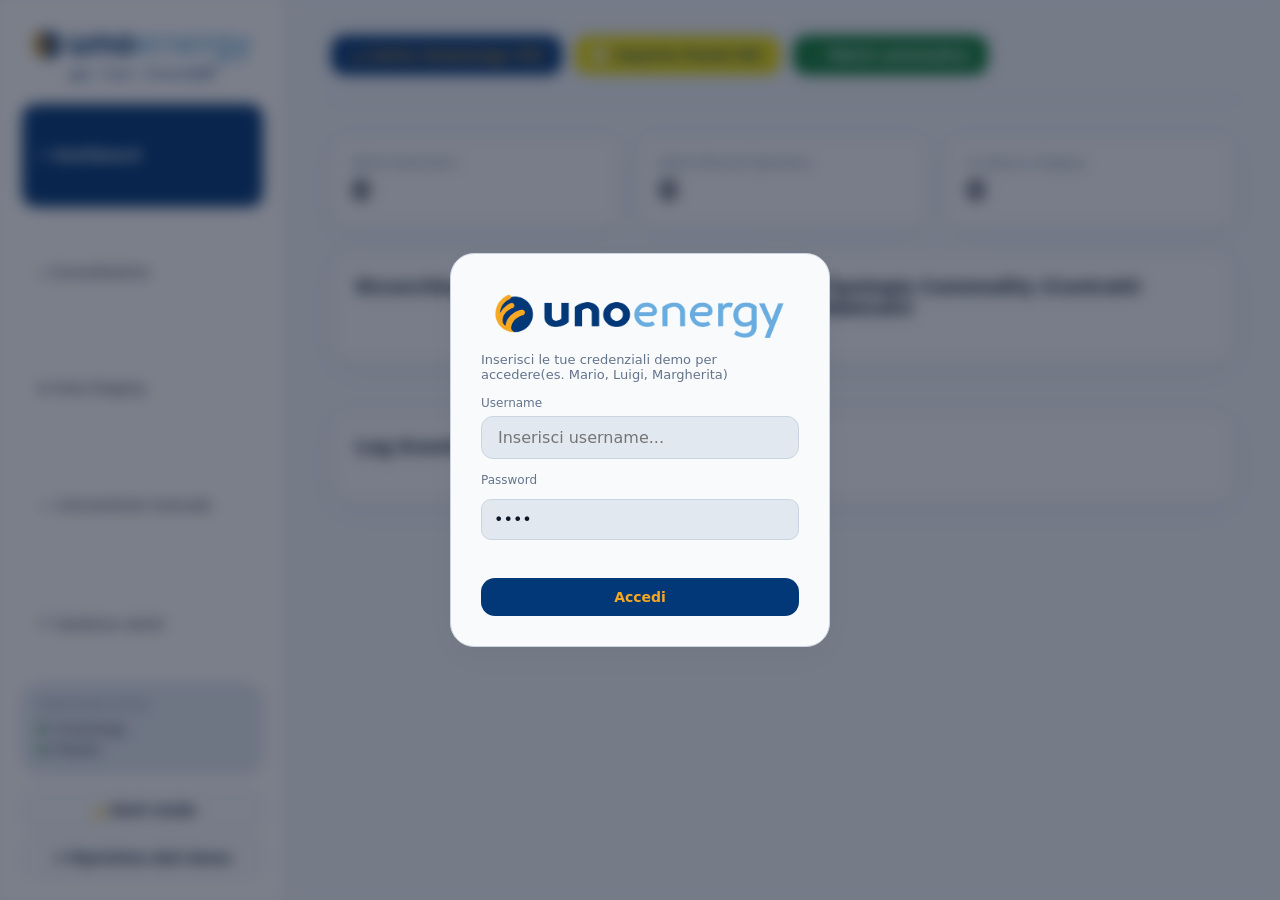
==== commit a30ffda7: "postel" ====
--- a/index.html
+++ b/index.html
@@ -297,24 +297,6 @@
         </div>
       </section>
 
-      <section id="api" class="view">
-        <div class="grid two">
-          <div class="card code-card">
-            <h3>API simulate</h3>
-            <pre>
-POST /api/v1/ingest/unoenergy
-GET  /api/v1/documents
-GET  /api/v1/staging/queuesigned</pre>
-          </div>
-          <div class="card code-card">
-            <h3>CLI staging</h3>
-            <pre>
-db-queue list unoenergy
-db-queue match &lt;id_postel&gt; &lt;id_uno&gt;</pre>
-          </div>
-        </div>
-      </section>
-
       <section id="users" class="view">
         <div class="card">
           <div class="card-head">
@@ -442,16 +424,17 @@
   </div>
 
   <div id="modalAdvancedFilters" class="modal">
-    <div class="modal-panel">
-      <h3>Filtri Avanzati</h3>
-      <p class="modal-hint">Seleziona uno o più campi su cui filtrare la ricerca nella
-        Consultazione. Se nessun campo è selezionato, la ricerca usa i 6 campi predefiniti
-        (Codice Fiscale, Partita IVA, PD External ID, Codice POD, Codice PDR, Data Firma).</p>
-      <div id="advancedFiltersList" class="checkbox-grid"></div>
+    <div class="modal-panel modal-wide">
+      <div class="modal-header">
+        <h3>Filtri Avanzati</h3>
+        <button class="modal-close-btn" id="advancedFiltersCloseBtn" type="button">×</button>
+      </div>
+      <p class="modal-hint">Imposta i criteri di ricerca per filtrare i risultati della consultazione. Puoi compilare uno o più campi.</p>
+      <div id="advancedFiltersList" class="advanced-filters-grid"></div>
       <div class="form-actions">
-        <button class="ghost" id="advancedFiltersReset" type="button">↺ Ripristina predefiniti</button>
+        <button class="ghost" id="advancedFiltersReset" type="button">↺ Ripristina filtri</button>
         <button class="ghost" id="advancedFiltersCancel" type="button">Annulla</button>
-        <button class="primary" id="advancedFiltersApply" type="button">Applica</button>
+        <button class="primary" id="advancedFiltersApply" type="button">🔍 Applica filtri</button>
       </div>
     </div>
   </div>
--- a/styles.css
+++ b/styles.css
@@ -10,7 +10,7 @@
   --muted: #64748b;
   --btn-csv: #0ea5e9;
   --orange: #f7a823;
-  --green: #0f913f;
+  --green: #0d7b36;
   /* Verde acceso */
   --red: #ef4444;
   /* Rosso acceso */
@@ -44,7 +44,7 @@
   /* Blu acceso */
   --primary-dark: #1e3a8a;
   /* Blu scuro */
-  --accent: #f97316;
+  --accent: #f7a823;
   /* Arancione Unoenergy-like */
 
   /* Stati */
@@ -556,7 +556,15 @@
 }
 
 .table-wrap {
-  overflow-x: auto;
+  max-height: 520px;
+  overflow-y: auto;
+  position: relative;
+  scrollbar-color: #2e3d56 transparent; /* Cambia il colore del cursore quando passi al tema scuro */
+}
+
+/* Variante per Firefox in modalità scura */
+body.dark .table-wrap {
+  scrollbar-color: #2e3d56 transparent; /* Cambia il colore del cursore quando passi al tema scuro */
 }
 
 .data-table {
@@ -1124,11 +1132,8 @@
 
 .diff-merged {
   grid-column: 1 / -1;
-  background: linear-gradient(135deg, #ffffff 0%, var(--orange) 100%) !important;
-  border: 2px solid var(--orange) !important;
   padding: 14px 16px;
   box-shadow: 0 4px 16px var(--shadow);
-  animation: diffMerge 0.3s ease;
 }
 
 .diff-merged small {
@@ -1247,11 +1252,6 @@
 }
 
 /* Dark mode per editor unificato */
-.dark .diff-merged {
-  background: linear-gradient(135deg, var(--line) 0%, var(--orange) 100%) !important;
-  border-color: var(--orange) !important;
-}
-
 .dark .diff-merged-input {
   background: var(--panel-nested);
   color: var(--text);
@@ -2005,4 +2005,238 @@
   background: var(--accent, #4f8cff);
   color: #fff;
   border-color: var(--accent, #4f8cff);
+}
+
+/* --- Card Reveal Utente DPO --- */
+.user-reveal-card {
+  display: inline-flex;
+  align-items: center;
+  gap: 8px;
+  background: var(--bg);
+  border-radius: 8px;
+  padding: 6px 10px;
+  box-shadow: 0 2px 6px rgba(0, 0, 0, 0.08);
+  font-size: 13px;
+  color: var(--blue);
+}
+
+.user-reveal-eye {
+  background: none;
+  border: none;
+  cursor: pointer;
+  font-size: 14px;
+  padding: 0;
+  margin: 0;
+  display: flex;
+  align-items: center;
+  justify-content: center;
+  opacity: 0.8;
+  transition: opacity 0.2s ease;
+  flex-shrink: 0;
+}
+
+.user-reveal-eye:hover {
+  opacity: 1;
+}
+
+.user-reveal-name {
+  font-weight: 500;
+  white-space: nowrap;
+  text-overflow: ellipsis;
+  overflow: hidden;
+  max-width: 150px;
+}
+
+/* --- NUOVO LAYOUT FILTRI AVANZATI A 2 COLONNE --- */
+
+#modalAdvancedFilters .modal-panel.modal-wide {
+  width: min(96vw, 1100px);
+  max-height: 90vh;
+}
+
+#modalAdvancedFilters .modal-header {
+  display: flex;
+  justify-content: space-between;
+  align-items: center;
+  margin-bottom: 12px;
+  padding-bottom: 12px;
+  border-bottom: 1px solid var(--line);
+}
+
+#modalAdvancedFilters .modal-header h3 {
+  margin: 0;
+  font-size: 20px;
+  font-weight: 700;
+  color: var(--text);
+}
+
+.modal-close-btn {
+  background: transparent;
+  border: none;
+  font-size: 28px;
+  color: var(--muted);
+  cursor: pointer;
+  padding: 0 4px;
+  transition: color 0.15s;
+}
+
+.modal-close-btn:hover {
+  color: var(--text);
+}
+
+.advanced-filters-grid {
+  display: grid;
+  grid-template-columns: repeat(2, 1fr);
+  gap: 16px 24px;
+  max-height: calc(90vh - 280px);
+  overflow-y: auto;
+  padding: 20px 2px;
+  margin-bottom: 20px;
+}
+
+.advanced-filter-field {
+  display: flex;
+  flex-direction: column;
+  gap: 6px;
+}
+
+.advanced-filter-field label {
+  font-size: 13px;
+  font-weight: 600;
+  color: var(--text);
+}
+
+.advanced-filter-field input[type="text"],
+.advanced-filter-field input[type="date"],
+.advanced-filter-field select {
+  width: 100%;
+  padding: 10px 12px;
+  border: 1px solid var(--line);
+  border-radius: 8px;
+  background: var(--panel-nested);
+  color: var(--text);
+  font-size: 13px;
+  font-family: inherit;
+  transition: border-color 0.15s, background 0.15s;
+}
+
+.advanced-filter-field input[type="text"]:focus,
+.advanced-filter-field input[type="date"]:focus,
+.advanced-filter-field select:focus {
+  outline: none;
+  border-color: var(--blue);
+  background: var(--panel);
+}
+
+.advanced-filter-field input::placeholder {
+  color: var(--muted);
+}
+
+.advanced-filter-field select {
+  cursor: pointer;
+  appearance: none;
+  background-image: url("data:image/svg+xml,%3Csvg xmlns='http://www.w3.org/2000/svg' width='12' height='8'%3E%3Cpath fill='%2364748b' d='M0 0l6 8 6-8z'/%3E%3C/svg%3E");
+  background-repeat: no-repeat;
+  background-position: right 10px center;
+  padding-right: 32px;
+}
+
+.dark .advanced-filter-field select {
+  background-image: url("data:image/svg+xml,%3Csvg xmlns='http://www.w3.org/2000/svg' width='12' height='8'%3E%3Cpath fill='%239aa6c1' d='M0 0l6 8 6-8z'/%3E%3C/svg%3E");
+}
+
+.advanced-filter-date-range {
+  display: flex;
+  gap: 8px;
+  align-items: flex-end;
+}
+
+
+.advanced-filter-date-range label {
+  font-size: 13px;
+  font-weight: 600;
+  color: var(--text);
+}
+
+.advanced-filter-date-range .date-label-inline {
+  font-size: 12px;
+  color: var(--muted);
+  font-weight: 400;
+}
+
+.advanced-filter-date-range {
+  display: flex;
+  flex-direction: row;        /* riga orizzontale */
+  align-items: center;        /* allinea verticalmente */
+  justify-content: flex-start;
+  gap: 16px;                  /* spazio tra blocco "Da" e blocco "A" */
+}
+
+.advanced-filter-date-range .date-input-wrapper {
+  flex: 1;
+  display: flex;
+  flex-direction: row;        /* label + input sulla stessa riga */
+  align-items: center;
+  gap: 8px;                   /* spazio tra label e input */
+}
+
+
+
+/* Responsivo: una colonna su schermi piccoli */
+@media (max-width: 768px) {
+  .advanced-filters-grid {
+    grid-template-columns: 1fr;
+    gap: 12px;
+  }
+}
+
+/* ==========================================================================
+   PERSONALIZZAZIONE SCROLLBAR UNIVERSALE (VALIDA PER TUTTA L'APP)
+   ========================================================================== */
+
+/* --- 1. CONFIGURAZIONE PER BROWSER CHROMIUM (Chrome, Edge, Safari, Opera) --- */
+
+/* Applica a qualsiasi elemento che ha uno scroll attivo */
+::-webkit-scrollbar {
+  width: 8px !important;
+  height: 8px !important; /* Gestisce anche l'eventuale scroll orizzontale */
+  display: block !important;
+}
+
+/* Sfondo della traccia del binario per qualsiasi scrollbar */
+::-webkit-scrollbar-track {
+  background: transparent !important;
+}
+
+/* Il cursore arrotondato (valido per tutte le sezioni nel Tema Chiaro) */
+::-webkit-scrollbar-thumb {
+  background: var(--line, #cbd5e1) !important;
+  border-radius: 999px !important;
+}
+
+::-webkit-scrollbar-thumb:hover {
+  background: var(--muted, #64748b) !important;
+}
+
+/* Variante per tutte le scrollbar nel Tema Scuro */
+body.dark ::webkit-scrollbar-thumb {
+  background: #2e3d56 !important;
+}
+
+body.dark ::webkit-scrollbar-thumb:hover {
+  background: var(--orange, #f7a823) !important;
+}
+
+
+/* --- 2. CONFIGURAZIONE PER FIREFOX (STANDARD W3C) --- */
+
+/* Applica a livello globale sul documento e su tutti i sotto-elementi */
+* {
+  scrollbar-width: thin !important;
+  scrollbar-color: var(--line, #cbd5e1) transparent !important;
+}
+
+/* Variante globale per Firefox nel Tema Scuro */
+body.dark * {
+  scrollbar-color: #2e3d56 transparent !important;
 }
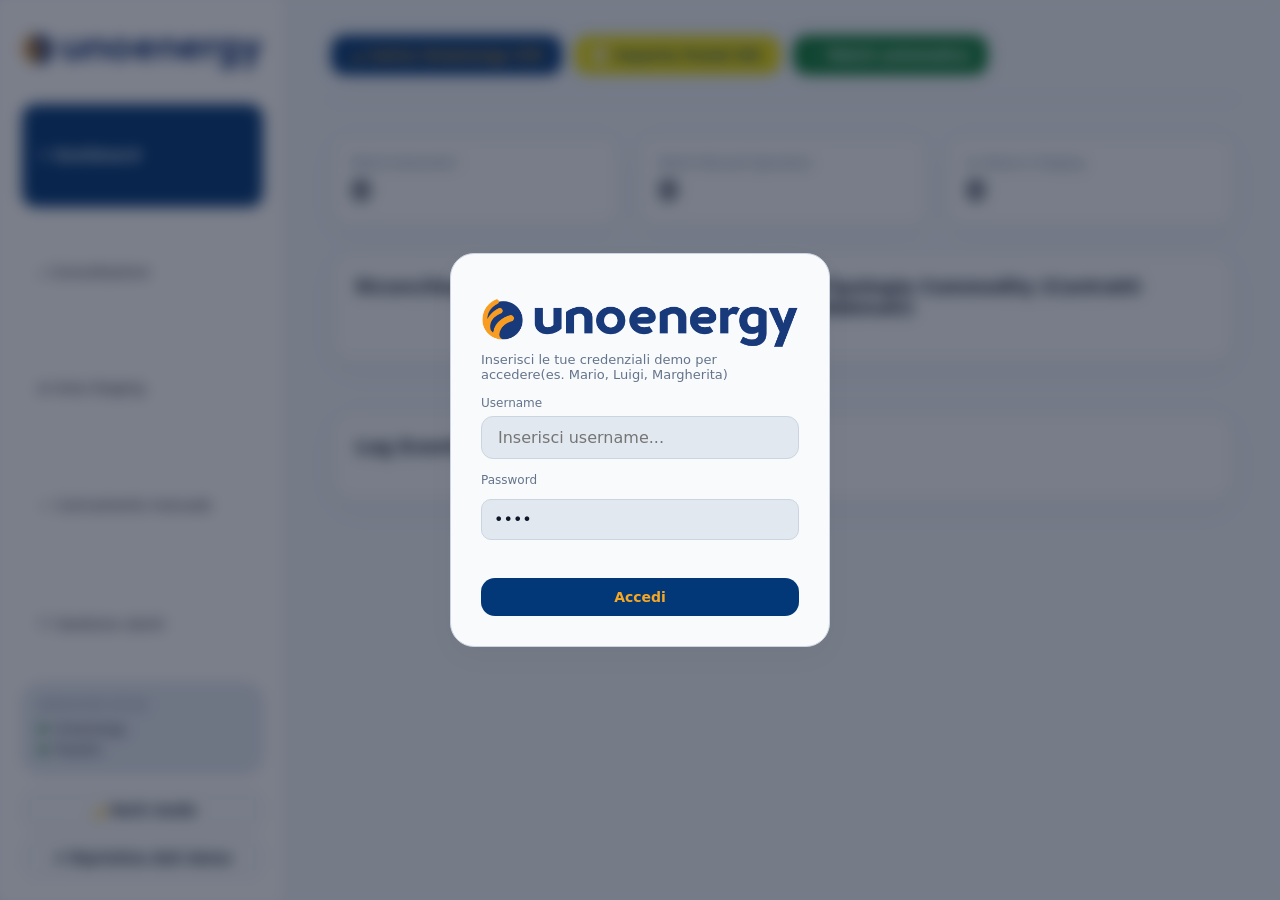
==== commit 5a6090f1: "nuovo logo" ====
--- a/index.html
+++ b/index.html
@@ -324,7 +324,7 @@
  <form id="loginForm" class="login-panel" onsubmit="return false;">
       <div class="login-brand">
           <div class="brand-mark">
-            <img style="width: 100%; height: auto;" src="images/unoenergy-saving-solutions.png" alt="DocBridge">
+            <img style="width: 100%; height: auto;" src="images/logo-unoenergy.png" alt="DocBridge">
           </div>
       </div>
   <p class="login-hint">Inserisci le tue credenziali demo per accedere(es. Mario, Luigi, Margherita)</p>
--- a/styles.css
+++ b/styles.css
@@ -550,11 +550,6 @@
   transition: all 0.2s;
 }
 
-input:focus,
-select:focus {
-  border-color: var(--text);
-}
-
 .table-wrap {
   max-height: 520px;
   overflow-y: auto;
@@ -716,6 +711,23 @@
   font-size: 12px;
   color: var(--muted);
   margin-top: 2px;
+}
+
+/* Avviso "PDE mancante" nella barra sticky di confronto Staging, in una
+   casellina (badge) ben visibile invece di semplice testo colorato. */
+.sticky-pde-missing {
+  display: inline-flex !important;
+  align-items: center;
+  gap: 4px;
+  color: var(--orange) !important;
+  font-weight: 700;
+  font-size: 11px;
+  margin-left: 6px;
+  padding: 2px 8px;
+  border: 1px solid var(--orange);
+  border-radius: 999px;
+  background: rgba(249, 115, 22, 0.1);
+  vertical-align: middle;
 }
 
 .empty {
@@ -1137,7 +1149,7 @@
 }
 
 .diff-merged small {
-  color: var(--orange) !important;
+  color: var(--muted);
   font-weight: 600;
   display: block;
   margin-bottom: 8px;
@@ -1156,7 +1168,6 @@
 
 .diff-merged-input {
   flex: 1;
-  border: 1px solid var(--orange);
   background: #fff;
   color: var(--text);
   padding: 8px 12px;
@@ -1167,7 +1178,6 @@
 
 .diff-merged-input:focus {
   outline: none;
-  border-color: var(--orange);
   box-shadow: 0 0 0 3px var(--shadow);
 }
 
@@ -1214,29 +1224,58 @@
 }
 
 .diff-merged.confirmed {
-  background: var(--orange) !important;
-  border-color: var(--orange) !important;
+  background: var(--panel-nested) !important;
 }
 
 .diff-merged.confirmed small {
-  color: #fff !important;
   opacity: 0.9;
 }
 
 .diff-merged.confirmed b {
-  color: #fff !important;
+  color: var(--text) !important;
   font-size: 16px;
   font-weight: 700;
 }
 
 .diff-merged.confirmed .diff-merged-hint {
-  color: rgba(255, 255, 255, 0.95) !important;
   font-weight: 500;
 }
 
 .diff-merged.confirmed .diff-merged-hint b {
   color: #fff !important;
   font-weight: 600;
+}
+
+/* --- PD EXTERNAL ID MANCANTE: inserimento manuale nel Confronto Tracciati ---
+   Riquadro dedicato mostrato quando il CSV Unoenergy caricato non conteneva
+   un PD External ID valido: bordo tratteggiato per segnalare "dato mancante
+   da compilare", distinto dal viola dei campi in mismatch risolti. */
+.diff-pde-manual {
+  border: 1.5px dashed var(--orange) !important;
+  background: var(--panel-nested);
+}
+
+.diff-pde-manual.confirmed {
+  border-style: solid !important;
+}
+
+/* Lampeggio rosso per richiamare l'attenzione sul PDE mancante quando
+   l'operatore prova ad accoppiare senza averlo ancora inserito. */
+@keyframes pde-flash-alert {
+  0%, 100% {
+    border-color: var(--orange);
+    box-shadow: none;
+    background: var(--panel-nested);
+  }
+  25%, 75% {
+    border-color: var(--red);
+    box-shadow: 0 0 0 4px rgba(239, 68, 68, 0.35);
+    background: #fee2e2;
+  }
+}
+
+.diff-pde-manual.pde-flash-alert {
+  animation: pde-flash-alert 0.5s ease-in-out 3;
 }
 
 @keyframes diffMerge {
@@ -1255,11 +1294,10 @@
 .dark .diff-merged-input {
   background: var(--panel-nested);
   color: var(--text);
-  border-color: var(--orange);
 }
 
 .dark .diff-merged.confirmed {
-  background: var(--orange) !important;
+  background: var(--panel-nested) !important;
 }
 
 .dark .diff-merged.confirmed b,
@@ -1323,12 +1361,10 @@
   justify-content: space-between;
   align-items: center;
   gap: 16px;
-  background: linear-gradient(135deg, #ffffff 0%, var(--orange) 100%);
-  border: 1px solid var(--orange);
+  background: linear-gradient(135deg, #ffffff 0%, var(--orange) 300%);
   border-radius: 14px;
   padding: 14px 18px;
   margin-bottom: 16px;
-  box-shadow: 0 4px 12px var(--text);
   flex-shrink: 0; /* non si schiaccia quando l'area diff scrolla */
 }
 
@@ -1371,8 +1407,7 @@
 }
 
 .dark .recon-footer {
-  background: linear-gradient(135deg, var(--line) 0%, var(--orange) 100%);
-  border-color: var(--orange);
+  background: linear-gradient(135deg, var(--line) 0%, var(--orange) 300%);
 }
 
 .dark .recon-status.pending {
